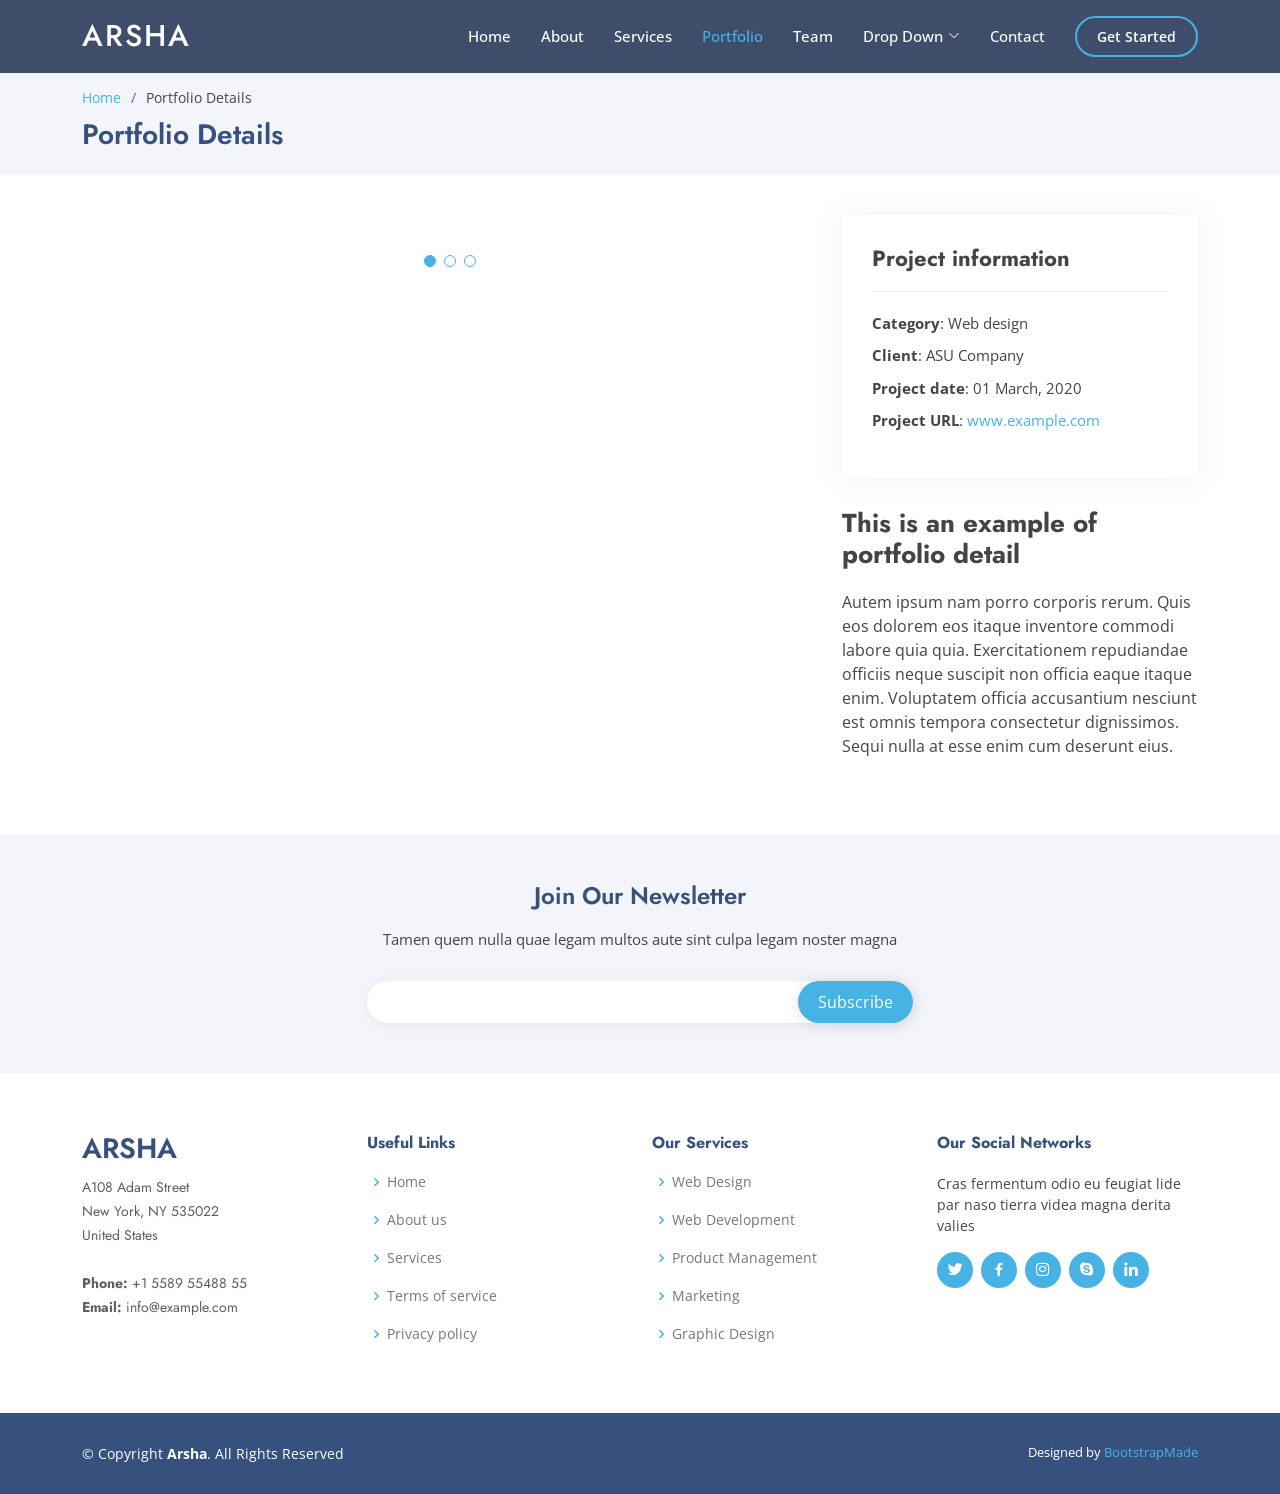
==== portfolio-details.html @ 711e82cc "primer" ====
<!DOCTYPE html>
<html lang="en">

<head>
  <meta charset="utf-8">
  <meta content="width=device-width, initial-scale=1.0" name="viewport">

  <title>Portfolio Details - Arsha Bootstrap Template</title>
  <meta content="" name="description">
  <meta content="" name="keywords">

  <!-- Favicons -->
  <link href="assets/img/favicon.png" rel="icon">
  <link href="assets/img/apple-touch-icon.png" rel="apple-touch-icon">

  <!-- Google Fonts -->
  <link href="https://fonts.googleapis.com/css?family=Open+Sans:300,300i,400,400i,600,600i,700,700i|Jost:300,300i,400,400i,500,500i,600,600i,700,700i|Poppins:300,300i,400,400i,500,500i,600,600i,700,700i" rel="stylesheet">

  <!-- Vendor CSS Files -->
  <link href="assets/vendor/aos/aos.css" rel="stylesheet">
  <link href="assets/vendor/bootstrap/css/bootstrap.min.css" rel="stylesheet">
  <link href="assets/vendor/bootstrap-icons/bootstrap-icons.css" rel="stylesheet">
  <link href="assets/vendor/boxicons/css/boxicons.min.css" rel="stylesheet">
  <link href="assets/vendor/glightbox/css/glightbox.min.css" rel="stylesheet">
  <link href="assets/vendor/remixicon/remixicon.css" rel="stylesheet">
  <link href="assets/vendor/swiper/swiper-bundle.min.css" rel="stylesheet">

  <!-- Template Main CSS File -->
  <link href="assets/css/style.css" rel="stylesheet">


</head>

<body>

  <!-- ======= Header ======= -->
  <header id="header" class="fixed-top header-inner-pages">
    <div class="container d-flex align-items-center">

      <h1 class="logo me-auto"><a href="index.html">Arsha</a></h1>
      <!-- Uncomment below if you prefer to use an image logo -->
      <!-- <a href="index.html" class="logo me-auto"><img src="assets/img/logo.png" alt="" class="img-fluid"></a>-->

      <nav id="navbar" class="navbar">
        <ul>
          <li><a class="nav-link scrollto " href="#hero">Home</a></li>
          <li><a class="nav-link scrollto" href="#about">About</a></li>
          <li><a class="nav-link scrollto" href="#services">Services</a></li>
          <li><a class="nav-link  active scrollto" href="#portfolio">Portfolio</a></li>
          <li><a class="nav-link scrollto" href="#team">Team</a></li>
          <li class="dropdown"><a href="#"><span>Drop Down</span> <i class="bi bi-chevron-down"></i></a>
            <ul>
              <li><a href="#">Drop Down 1</a></li>
              <li class="dropdown"><a href="#"><span>Deep Drop Down</span> <i class="bi bi-chevron-right"></i></a>
                <ul>
                  <li><a href="#">Deep Drop Down 1</a></li>
                  <li><a href="#">Deep Drop Down 2</a></li>
                  <li><a href="#">Deep Drop Down 3</a></li>
                  <li><a href="#">Deep Drop Down 4</a></li>
                  <li><a href="#">Deep Drop Down 5</a></li>
                </ul>
              </li>
              <li><a href="#">Drop Down 2</a></li>
              <li><a href="#">Drop Down 3</a></li>
              <li><a href="#">Drop Down 4</a></li>
            </ul>
          </li>
          <li><a class="nav-link scrollto" href="#contact">Contact</a></li>
          <li><a class="getstarted scrollto" href="#about">Get Started</a></li>
        </ul>
        <i class="bi bi-list mobile-nav-toggle"></i>
      </nav><!-- .navbar -->

    </div>
  </header><!-- End Header -->

  <main id="main">

    <!-- ======= Breadcrumbs ======= -->
    <section id="breadcrumbs" class="breadcrumbs">
      <div class="container">

        <ol>
          <li><a href="index.html">Home</a></li>
          <li>Portfolio Details</li>
        </ol>
        <h2>Portfolio Details</h2>

      </div>
    </section><!-- End Breadcrumbs -->

    <!-- ======= Portfolio Details Section ======= -->
    <section id="portfolio-details" class="portfolio-details">
      <div class="container">

        <div class="row gy-4">

          <div class="col-lg-8">
            <div class="portfolio-details-slider swiper-container">
              <div class="swiper-wrapper align-items-center">

                <div class="swiper-slide">
                  <img src="assets/img/portfolio/portfolio-1.jpg" alt="">
                </div>

                <div class="swiper-slide">
                  <img src="assets/img/portfolio/portfolio-2.jpg" alt="">
                </div>

                <div class="swiper-slide">
                  <img src="assets/img/portfolio/portfolio-3.jpg" alt="">
                </div>

              </div>
              <div class="swiper-pagination"></div>
            </div>
          </div>

          <div class="col-lg-4">
            <div class="portfolio-info">
              <h3>Project information</h3>
              <ul>
                <li><strong>Category</strong>: Web design</li>
                <li><strong>Client</strong>: ASU Company</li>
                <li><strong>Project date</strong>: 01 March, 2020</li>
                <li><strong>Project URL</strong>: <a href="#">www.example.com</a></li>
              </ul>
            </div>
            <div class="portfolio-description">
              <h2>This is an example of portfolio detail</h2>
              <p>
                Autem ipsum nam porro corporis rerum. Quis eos dolorem eos itaque inventore commodi labore quia quia. Exercitationem repudiandae officiis neque suscipit non officia eaque itaque enim. Voluptatem officia accusantium nesciunt est omnis tempora consectetur dignissimos. Sequi nulla at esse enim cum deserunt eius.
              </p>
            </div>
          </div>

        </div>

      </div>
    </section><!-- End Portfolio Details Section -->

  </main><!-- End #main -->

  <!-- ======= Footer ======= -->
  <footer id="footer">

    <div class="footer-newsletter">
      <div class="container">
        <div class="row justify-content-center">
          <div class="col-lg-6">
            <h4>Join Our Newsletter</h4>
            <p>Tamen quem nulla quae legam multos aute sint culpa legam noster magna</p>
            <form action="" method="post">
              <input type="email" name="email"><input type="submit" value="Subscribe">
            </form>
          </div>
        </div>
      </div>
    </div>

    <div class="footer-top">
      <div class="container">
        <div class="row">

          <div class="col-lg-3 col-md-6 footer-contact">
            <h3>Arsha</h3>
            <p>
              A108 Adam Street <br>
              New York, NY 535022<br>
              United States <br><br>
              <strong>Phone:</strong> +1 5589 55488 55<br>
              <strong>Email:</strong> info@example.com<br>
            </p>
          </div>

          <div class="col-lg-3 col-md-6 footer-links">
            <h4>Useful Links</h4>
            <ul>
              <li><i class="bx bx-chevron-right"></i> <a href="#">Home</a></li>
              <li><i class="bx bx-chevron-right"></i> <a href="#">About us</a></li>
              <li><i class="bx bx-chevron-right"></i> <a href="#">Services</a></li>
              <li><i class="bx bx-chevron-right"></i> <a href="#">Terms of service</a></li>
              <li><i class="bx bx-chevron-right"></i> <a href="#">Privacy policy</a></li>
            </ul>
          </div>

          <div class="col-lg-3 col-md-6 footer-links">
            <h4>Our Services</h4>
            <ul>
              <li><i class="bx bx-chevron-right"></i> <a href="#">Web Design</a></li>
              <li><i class="bx bx-chevron-right"></i> <a href="#">Web Development</a></li>
              <li><i class="bx bx-chevron-right"></i> <a href="#">Product Management</a></li>
              <li><i class="bx bx-chevron-right"></i> <a href="#">Marketing</a></li>
              <li><i class="bx bx-chevron-right"></i> <a href="#">Graphic Design</a></li>
            </ul>
          </div>

          <div class="col-lg-3 col-md-6 footer-links">
            <h4>Our Social Networks</h4>
            <p>Cras fermentum odio eu feugiat lide par naso tierra videa magna derita valies</p>
            <div class="social-links mt-3">
              <a href="#" class="twitter"><i class="bx bxl-twitter"></i></a>
              <a href="#" class="facebook"><i class="bx bxl-facebook"></i></a>
              <a href="#" class="instagram"><i class="bx bxl-instagram"></i></a>
              <a href="#" class="google-plus"><i class="bx bxl-skype"></i></a>
              <a href="#" class="linkedin"><i class="bx bxl-linkedin"></i></a>
            </div>
          </div>

        </div>
      </div>
    </div>

    <div class="container footer-bottom clearfix">
      <div class="copyright">
        &copy; Copyright <strong><span>Arsha</span></strong>. All Rights Reserved
      </div>
      <div class="credits">
        <!-- All the links in the footer should remain intact. -->
        <!-- You can delete the links only if you purchased the pro version. -->
        <!-- Licensing information: https://bootstrapmade.com/license/ -->
        <!-- Purchase the pro version with working PHP/AJAX contact form: https://bootstrapmade.com/arsha-free-bootstrap-html-template-corporate/ -->
        Designed by <a href="https://bootstrapmade.com/">BootstrapMade</a>
      </div>
    </div>
  </footer><!-- End Footer -->

  <div id="preloader"></div>
  <a href="#" class="back-to-top d-flex align-items-center justify-content-center"><i class="bi bi-arrow-up-short"></i></a>

  <!-- Vendor JS Files -->
  <script src="assets/vendor/aos/aos.js"></script>
  <script src="assets/vendor/bootstrap/js/bootstrap.bundle.min.js"></script>
  <script src="assets/vendor/glightbox/js/glightbox.min.js"></script>
  <script src="assets/vendor/isotope-layout/isotope.pkgd.min.js"></script>
  <script src="assets/vendor/php-email-form/validate.js"></script>
  <script src="assets/vendor/swiper/swiper-bundle.min.js"></script>
  <script src="assets/vendor/waypoints/noframework.waypoints.js"></script>

  <!-- Template Main JS File -->
  <script src="assets/js/main.js"></script>

</body>

</html>
---- assets/css/style.css ----
/**
* Template Name: Arsha - v4.3.0
* Template URL: https://bootstrapmade.com/arsha-free-bootstrap-html-template-corporate/
* Author: BootstrapMade.com
* License: https://bootstrapmade.com/license/
*/

/*--------------------------------------------------------------
# General
--------------------------------------------------------------*/
body {
  font-family: "Open Sans", sans-serif;
  color: #444444;
}

a {
  color: #47b2e4;
  text-decoration: none;
}

a:hover {
  color: #73c5eb;
  text-decoration: none;
}

h1, h2, h3, h4, h5, h6 {
  font-family: "Jost", sans-serif;
}

/*--------------------------------------------------------------
# Preloader
--------------------------------------------------------------*/
#preloader {
  position: fixed;
  top: 0;
  left: 0;
  right: 0;
  bottom: 0;
  z-index: 9999;
  overflow: hidden;
  background: #37517e;
}

#preloader:before {
  content: "";
  position: fixed;
  top: calc(50% - 30px);
  left: calc(50% - 30px);
  border: 6px solid #37517e;
  border-top-color: #fff;
  border-bottom-color: #fff;
  border-radius: 50%;
  width: 60px;
  height: 60px;
  -webkit-animation: animate-preloader 1s linear infinite;
  animation: animate-preloader 1s linear infinite;
}

@-webkit-keyframes animate-preloader {
  0% {
    transform: rotate(0deg);
  }
  100% {
    transform: rotate(360deg);
  }
}

@keyframes animate-preloader {
  0% {
    transform: rotate(0deg);
  }
  100% {
    transform: rotate(360deg);
  }
}

/*--------------------------------------------------------------
# Back to top button
--------------------------------------------------------------*/
.back-to-top {
  position: fixed;
  visibility: hidden;
  opacity: 0;
  right: 15px;
  bottom: 15px;
  z-index: 996;
  background: #47b2e4;
  width: 40px;
  height: 40px;
  border-radius: 50px;
  transition: all 0.4s;
}

.back-to-top i {
  font-size: 24px;
  color: #fff;
  line-height: 0;
}

.back-to-top:hover {
  background: #6bc1e9;
  color: #fff;
}

.back-to-top.active {
  visibility: visible;
  opacity: 1;
}

/*--------------------------------------------------------------
# Header
--------------------------------------------------------------*/
#header {
  transition: all 0.5s;
  z-index: 997;
  padding: 15px 0;
}

#header.header-scrolled, #header.header-inner-pages {
  background: rgba(40, 58, 90, 0.9);
}

#header .logo {
  font-size: 30px;
  margin: 0;
  padding: 0;
  line-height: 1;
  font-weight: 500;
  letter-spacing: 2px;
  text-transform: uppercase;
}

#header .logo a {
  color: #fff;
}

#header .logo img {
  max-height: 40px;
}

/*--------------------------------------------------------------
# Navigation Menu
--------------------------------------------------------------*/
/**
* Desktop Navigation 
*/
.navbar {
  padding: 0;
}

.navbar ul {
  margin: 0;
  padding: 0;
  display: flex;
  list-style: none;
  align-items: center;
}

.navbar li {
  position: relative;
}

.navbar a, .navbar a:focus {
  display: flex;
  align-items: center;
  justify-content: space-between;
  padding: 10px 0 10px 30px;
  font-size: 15px;
  font-weight: 500;
  color: #fff;
  white-space: nowrap;
  transition: 0.3s;
}

.navbar a i, .navbar a:focus i {
  font-size: 12px;
  line-height: 0;
  margin-left: 5px;
}

.navbar a:hover, .navbar .active, .navbar .active:focus, .navbar li:hover > a {
  color: #47b2e4;
}

.navbar .getstarted {
  padding: 8px 20px;
  margin-left: 30px;
  border-radius: 50px;
  color: #fff;
  font-size: 14px;
  border: 2px solid #47b2e4;
  font-weight: 600;
}

.navbar .getstarted:hover {
  color: #fff;
  background: #31a9e1;
}

.navbar .dropdown ul {
  display: block;
  position: absolute;
  left: 14px;
  top: calc(100% + 30px);
  margin: 0;
  padding: 10px 0;
  z-index: 99;
  opacity: 0;
  visibility: hidden;
  background: #fff;
  box-shadow: 0px 0px 30px rgba(127, 137, 161, 0.25);
  transition: 0.3s;
  border-radius: 4px;
}

.navbar .dropdown ul li {
  min-width: 200px;
}

.navbar .dropdown ul a {
  padding: 10px 20px;
  font-size: 14px;
  text-transform: none;
  font-weight: 500;
  color: #0c3c53;
}

.navbar .dropdown ul a i {
  font-size: 12px;
}

.navbar .dropdown ul a:hover, .navbar .dropdown ul .active:hover, .navbar .dropdown ul li:hover > a {
  color: #47b2e4;
}

.navbar .dropdown:hover > ul {
  opacity: 1;
  top: 100%;
  visibility: visible;
}

.navbar .dropdown .dropdown ul {
  top: 0;
  left: calc(100% - 30px);
  visibility: hidden;
}

.navbar .dropdown .dropdown:hover > ul {
  opacity: 1;
  top: 0;
  left: 100%;
  visibility: visible;
}

@media (max-width: 1366px) {
  .navbar .dropdown .dropdown ul {
    left: -90%;
  }
  .navbar .dropdown .dropdown:hover > ul {
    left: -100%;
  }
}

/**
* Mobile Navigation 
*/
.mobile-nav-toggle {
  color: #fff;
  font-size: 28px;
  cursor: pointer;
  display: none;
  line-height: 0;
  transition: 0.5s;
}

.mobile-nav-toggle.bi-x {
  color: #fff;
}

@media (max-width: 991px) {
  .mobile-nav-toggle {
    display: block;
  }
  .navbar ul {
    display: none;
  }
}

.navbar-mobile {
  position: fixed;
  overflow: hidden;
  top: 0;
  right: 0;
  left: 0;
  bottom: 0;
  background: rgba(40, 58, 90, 0.9);
  transition: 0.3s;
  z-index: 999;
}

.navbar-mobile .mobile-nav-toggle {
  position: absolute;
  top: 15px;
  right: 15px;
}

.navbar-mobile ul {
  display: block;
  position: absolute;
  top: 55px;
  right: 15px;
  bottom: 15px;
  left: 15px;
  padding: 10px 0;
  border-radius: 10px;
  background-color: #fff;
  overflow-y: auto;
  transition: 0.3s;
}

.navbar-mobile a {
  padding: 10px 20px;
  font-size: 15px;
  color: #37517e;
}

.navbar-mobile a:hover, .navbar-mobile .active, .navbar-mobile li:hover > a {
  color: #47b2e4;
}

.navbar-mobile .getstarted {
  margin: 15px;
  color: #37517e;
}

.navbar-mobile .dropdown ul {
  position: static;
  display: none;
  margin: 10px 20px;
  padding: 10px 0;
  z-index: 99;
  opacity: 1;
  visibility: visible;
  background: #fff;
  box-shadow: 0px 0px 30px rgba(127, 137, 161, 0.25);
}

.navbar-mobile .dropdown ul li {
  min-width: 200px;
}

.navbar-mobile .dropdown ul a {
  padding: 10px 20px;
}

.navbar-mobile .dropdown ul a i {
  font-size: 12px;
}

.navbar-mobile .dropdown ul a:hover, .navbar-mobile .dropdown ul .active:hover, .navbar-mobile .dropdown ul li:hover > a {
  color: #47b2e4;
}

.navbar-mobile .dropdown > .dropdown-active {
  display: block;
}

/*--------------------------------------------------------------
# Hero Section
--------------------------------------------------------------*/
#hero {
  width: 100%;
  height: 80vh;
  background: #37517e;
}

#hero .container {
  padding-top: 72px;
}

#hero h1 {
  margin: 0 0 10px 0;
  font-size: 48px;
  font-weight: 700;
  line-height: 56px;
  color: #fff;
}

#hero h2 {
  color: rgba(255, 255, 255, 0.6);
  margin-bottom: 50px;
  font-size: 24px;
}

#hero .btn-get-started {
  font-family: "Jost", sans-serif;
  font-weight: 500;
  font-size: 16px;
  letter-spacing: 1px;
  display: inline-block;
  padding: 10px 28px 11px 28px;
  border-radius: 50px;
  transition: 0.5s;
  margin: 10px 0 0 0;
  color: #fff;
  background: #47b2e4;
}

#hero .btn-get-started:hover {
  background: #209dd8;
}

#hero .btn-watch-video {
  font-size: 16px;
  display: flex;
  align-items: center;
  transition: 0.5s;
  margin: 10px 0 0 25px;
  color: #fff;
  line-height: 1;
}

#hero .btn-watch-video i {
  line-height: 0;
  color: #fff;
  font-size: 32px;
  transition: 0.3s;
  margin-right: 8px;
}

#hero .btn-watch-video:hover i {
  color: #47b2e4;
}

#hero .animated {
  animation: up-down 2s ease-in-out infinite alternate-reverse both;
}

@media (max-width: 991px) {
  #hero {
    height: 100vh;
    text-align: center;
  }
  #hero .animated {
    -webkit-animation: none;
    animation: none;
  }
  #hero .hero-img {
    text-align: center;
  }
  #hero .hero-img img {
    width: 50%;
  }
}

@media (max-width: 768px) {
  #hero h1 {
    font-size: 28px;
    line-height: 36px;
  }
  #hero h2 {
    font-size: 18px;
    line-height: 24px;
    margin-bottom: 30px;
  }
  #hero .hero-img img {
    width: 70%;
  }
}

@media (max-width: 575px) {
  #hero .hero-img img {
    width: 80%;
  }
  #hero .btn-get-started {
    font-size: 16px;
    padding: 10px 24px 11px 24px;
  }
}

@-webkit-keyframes up-down {
  0% {
    transform: translateY(10px);
  }
  100% {
    transform: translateY(-10px);
  }
}

@keyframes up-down {
  0% {
    transform: translateY(10px);
  }
  100% {
    transform: translateY(-10px);
  }
}

/*--------------------------------------------------------------
# Sections General
--------------------------------------------------------------*/
section {
  padding: 60px 0;
  overflow: hidden;
}

.section-bg {
  background-color: #f3f5fa;
}

.section-title {
  text-align: center;
  padding-bottom: 30px;
}

.section-title h2 {
  font-size: 32px;
  font-weight: bold;
  text-transform: uppercase;
  margin-bottom: 20px;
  padding-bottom: 20px;
  position: relative;
  color: #37517e;
}

.section-title h2::before {
  content: '';
  position: absolute;
  display: block;
  width: 120px;
  height: 1px;
  background: #ddd;
  bottom: 1px;
  left: calc(50% - 60px);
}

.section-title h2::after {
  content: '';
  position: absolute;
  display: block;
  width: 40px;
  height: 3px;
  background: #47b2e4;
  bottom: 0;
  left: calc(50% - 20px);
}

.section-title p {
  margin-bottom: 0;
}

/*--------------------------------------------------------------
# Cliens
--------------------------------------------------------------*/
.cliens {
  padding: 12px 0;
  text-align: center;
}

.cliens img {
  max-width: 45%;
  transition: all 0.4s ease-in-out;
  display: inline-block;
  padding: 15px 0;
  filter: grayscale(100);
}

.cliens img:hover {
  filter: none;
  transform: scale(1.1);
}

@media (max-width: 768px) {
  .cliens img {
    max-width: 40%;
  }
}

/*--------------------------------------------------------------
# About Us
--------------------------------------------------------------*/
.about .content h3 {
  font-weight: 600;
  font-size: 26px;
}

.about .content ul {
  list-style: none;
  padding: 0;
}

.about .content ul li {
  padding-left: 28px;
  position: relative;
}

.about .content ul li + li {
  margin-top: 10px;
}

.about .content ul i {
  position: absolute;
  left: 0;
  top: 2px;
  font-size: 20px;
  color: #47b2e4;
  line-height: 1;
}

.about .content p:last-child {
  margin-bottom: 0;
}

.about .content .btn-learn-more {
  font-family: "Poppins", sans-serif;
  font-weight: 500;
  font-size: 14px;
  letter-spacing: 1px;
  display: inline-block;
  padding: 12px 32px;
  border-radius: 4px;
  transition: 0.3s;
  line-height: 1;
  color: #47b2e4;
  -webkit-animation-delay: 0.8s;
  animation-delay: 0.8s;
  margin-top: 6px;
  border: 2px solid #47b2e4;
}

.about .content .btn-learn-more:hover {
  background: #47b2e4;
  color: #fff;
  text-decoration: none;
}

/*--------------------------------------------------------------
# Why Us
--------------------------------------------------------------*/
.why-us .content {
  padding: 60px 100px 0 100px;
}

.why-us .content h3 {
  font-weight: 400;
  font-size: 34px;
  color: #37517e;
}

.why-us .content h4 {
  font-size: 20px;
  font-weight: 700;
  margin-top: 5px;
}

.why-us .content p {
  font-size: 15px;
  color: #848484;
}

.why-us .img {
  background-size: contain;
  background-repeat: no-repeat;
  background-position: center center;
}

.why-us .accordion-list {
  padding: 0 100px 60px 100px;
}

.why-us .accordion-list ul {
  padding: 0;
  list-style: none;
}

.why-us .accordion-list li + li {
  margin-top: 15px;
}

.why-us .accordion-list li {
  padding: 20px;
  background: #fff;
  border-radius: 4px;
}

.why-us .accordion-list a {
  display: block;
  position: relative;
  font-family: "Poppins", sans-serif;
  font-size: 16px;
  line-height: 24px;
  font-weight: 500;
  padding-right: 30px;
  outline: none;
  cursor: pointer;
}

.why-us .accordion-list span {
  color: #47b2e4;
  font-weight: 600;
  font-size: 18px;
  padding-right: 10px;
}

.why-us .accordion-list i {
  font-size: 24px;
  position: absolute;
  right: 0;
  top: 0;
}

.why-us .accordion-list p {
  margin-bottom: 0;
  padding: 10px 0 0 0;
}

.why-us .accordion-list .icon-show {
  display: none;
}

.why-us .accordion-list a.collapsed {
  color: #343a40;
}

.why-us .accordion-list a.collapsed:hover {
  color: #47b2e4;
}

.why-us .accordion-list a.collapsed .icon-show {
  display: inline-block;
}

.why-us .accordion-list a.collapsed .icon-close {
  display: none;
}

@media (max-width: 1024px) {
  .why-us .content, .why-us .accordion-list {
    padding-left: 0;
    padding-right: 0;
  }
}

@media (max-width: 992px) {
  .why-us .img {
    min-height: 400px;
  }
  .why-us .content {
    padding-top: 30px;
  }
  .why-us .accordion-list {
    padding-bottom: 30px;
  }
}

@media (max-width: 575px) {
  .why-us .img {
    min-height: 200px;
  }
}

/*--------------------------------------------------------------
# Skills
--------------------------------------------------------------*/
.skills .content h3 {
  font-weight: 700;
  font-size: 32px;
  color: #37517e;
  font-family: "Poppins", sans-serif;
}

.skills .content ul {
  list-style: none;
  padding: 0;
}

.skills .content ul li {
  padding-bottom: 10px;
}

.skills .content ul i {
  font-size: 20px;
  padding-right: 4px;
  color: #47b2e4;
}

.skills .content p:last-child {
  margin-bottom: 0;
}

.skills .progress {
  height: 60px;
  display: block;
  background: none;
  border-radius: 0;
}

.skills .progress .skill {
  padding: 0;
  margin: 0 0 6px 0;
  text-transform: uppercase;
  display: block;
  font-weight: 600;
  font-family: "Poppins", sans-serif;
  color: #37517e;
}

.skills .progress .skill .val {
  float: right;
  font-style: normal;
}

.skills .progress-bar-wrap {
  background: #e8edf5;
  height: 10px;
}

.skills .progress-bar {
  width: 1px;
  height: 10px;
  transition: .9s;
  background-color: #4668a2;
}

/*--------------------------------------------------------------
# Services
--------------------------------------------------------------*/
.services .icon-box {
  box-shadow: 0px 0 25px 0 rgba(0, 0, 0, 0.1);
  padding: 50px 30px;
  transition: all ease-in-out 0.4s;
  background: #fff;
}

.services .icon-box .icon {
  margin-bottom: 10px;
}

.services .icon-box .icon i {
  color: #47b2e4;
  font-size: 36px;
  transition: 0.3s;
}

.services .icon-box h4 {
  font-weight: 500;
  margin-bottom: 15px;
  font-size: 24px;
}

.services .icon-box h4 a {
  color: #37517e;
  transition: ease-in-out 0.3s;
}

.services .icon-box p {
  line-height: 24px;
  font-size: 14px;
  margin-bottom: 0;
}

.services .icon-box:hover {
  transform: translateY(-10px);
}

.services .icon-box:hover h4 a {
  color: #47b2e4;
}

/*--------------------------------------------------------------
# Cta
--------------------------------------------------------------*/
.cta {
  background: linear-gradient(rgba(40, 58, 90, 0.9), rgba(40, 58, 90, 0.9)), url("../img/cta-bg.jpg") fixed center center;
  background-size: cover;
  padding: 120px 0;
}

.cta h3 {
  color: #fff;
  font-size: 28px;
  font-weight: 700;
}

.cta p {
  color: #fff;
}

.cta .cta-btn {
  font-family: "Jost", sans-serif;
  font-weight: 500;
  font-size: 16px;
  letter-spacing: 1px;
  display: inline-block;
  padding: 12px 40px;
  border-radius: 50px;
  transition: 0.5s;
  margin: 10px;
  border: 2px solid #fff;
  color: #fff;
}

.cta .cta-btn:hover {
  background: #47b2e4;
  border: 2px solid #47b2e4;
}

@media (max-width: 1024px) {
  .cta {
    background-attachment: scroll;
  }
}

@media (min-width: 769px) {
  .cta .cta-btn-container {
    display: flex;
    align-items: center;
    justify-content: flex-end;
  }
}

/*--------------------------------------------------------------
# Portfolio
--------------------------------------------------------------*/
.portfolio #portfolio-flters {
  list-style: none;
  margin-bottom: 20px;
}

.portfolio #portfolio-flters li {
  cursor: pointer;
  display: inline-block;
  margin: 10px 5px;
  font-size: 15px;
  font-weight: 500;
  line-height: 1;
  color: #444444;
  transition: all 0.3s;
  padding: 8px 20px;
  border-radius: 50px;
  font-family: "Poppins", sans-serif;
}

.portfolio #portfolio-flters li:hover, .portfolio #portfolio-flters li.filter-active {
  background: #47b2e4;
  color: #fff;
}

.portfolio .portfolio-item {
  margin-bottom: 30px;
}

.portfolio .portfolio-item .portfolio-img {
  overflow: hidden;
}

.portfolio .portfolio-item .portfolio-img img {
  transition: all 0.6s;
}

.portfolio .portfolio-item .portfolio-info {
  opacity: 0;
  position: absolute;
  left: 15px;
  bottom: 0;
  z-index: 3;
  right: 15px;
  transition: all 0.3s;
  background: rgba(55, 81, 126, 0.8);
  padding: 10px 15px;
}

.portfolio .portfolio-item .portfolio-info h4 {
  font-size: 18px;
  color: #fff;
  font-weight: 600;
  color: #fff;
  margin-bottom: 0px;
}

.portfolio .portfolio-item .portfolio-info p {
  color: #f9fcfe;
  font-size: 14px;
  margin-bottom: 0;
}

.portfolio .portfolio-item .portfolio-info .preview-link, .portfolio .portfolio-item .portfolio-info .details-link {
  position: absolute;
  right: 40px;
  font-size: 24px;
  top: calc(50% - 18px);
  color: #fff;
  transition: 0.3s;
}

.portfolio .portfolio-item .portfolio-info .preview-link:hover, .portfolio .portfolio-item .portfolio-info .details-link:hover {
  color: #47b2e4;
}

.portfolio .portfolio-item .portfolio-info .details-link {
  right: 10px;
}

.portfolio .portfolio-item:hover .portfolio-img img {
  transform: scale(1.15);
}

.portfolio .portfolio-item:hover .portfolio-info {
  opacity: 1;
}

/*--------------------------------------------------------------
# Portfolio Details
--------------------------------------------------------------*/
.portfolio-details {
  padding-top: 40px;
}

.portfolio-details .portfolio-details-slider img {
  width: 100%;
}

.portfolio-details .portfolio-details-slider .swiper-pagination {
  margin-top: 20px;
  position: relative;
}

.portfolio-details .portfolio-details-slider .swiper-pagination .swiper-pagination-bullet {
  width: 12px;
  height: 12px;
  background-color: #fff;
  opacity: 1;
  border: 1px solid #47b2e4;
}

.portfolio-details .portfolio-details-slider .swiper-pagination .swiper-pagination-bullet-active {
  background-color: #47b2e4;
}

.portfolio-details .portfolio-info {
  padding: 30px;
  box-shadow: 0px 0 30px rgba(55, 81, 126, 0.08);
}

.portfolio-details .portfolio-info h3 {
  font-size: 22px;
  font-weight: 700;
  margin-bottom: 20px;
  padding-bottom: 20px;
  border-bottom: 1px solid #eee;
}

.portfolio-details .portfolio-info ul {
  list-style: none;
  padding: 0;
  font-size: 15px;
}

.portfolio-details .portfolio-info ul li + li {
  margin-top: 10px;
}

.portfolio-details .portfolio-description {
  padding-top: 30px;
}

.portfolio-details .portfolio-description h2 {
  font-size: 26px;
  font-weight: 700;
  margin-bottom: 20px;
}

.portfolio-details .portfolio-description p {
  padding: 0;
}

/*--------------------------------------------------------------
# Team
--------------------------------------------------------------*/
.team .member {
  position: relative;
  box-shadow: 0px 2px 15px rgba(0, 0, 0, 0.1);
  padding: 30px;
  border-radius: 5px;
  background: #fff;
  transition: 0.5s;
}

.team .member .pic {
  overflow: hidden;
  width: 180px;
  border-radius: 50%;
}

.team .member .pic img {
  transition: ease-in-out 0.3s;
}

.team .member:hover {
  transform: translateY(-10px);
}

.team .member .member-info {
  padding-left: 30px;
}

.team .member h4 {
  font-weight: 700;
  margin-bottom: 5px;
  font-size: 20px;
  color: #37517e;
}

.team .member span {
  display: block;
  font-size: 15px;
  padding-bottom: 10px;
  position: relative;
  font-weight: 500;
}

.team .member span::after {
  content: '';
  position: absolute;
  display: block;
  width: 50px;
  height: 1px;
  background: #cbd6e9;
  bottom: 0;
  left: 0;
}

.team .member p {
  margin: 10px 0 0 0;
  font-size: 14px;
}

.team .member .social {
  margin-top: 12px;
  display: flex;
  align-items: center;
  justify-content: flex-start;
}

.team .member .social a {
  transition: ease-in-out 0.3s;
  display: flex;
  align-items: center;
  justify-content: center;
  border-radius: 50px;
  width: 32px;
  height: 32px;
  background: #eff2f8;
}

.team .member .social a i {
  color: #37517e;
  font-size: 16px;
  margin: 0 2px;
}

.team .member .social a:hover {
  background: #47b2e4;
}

.team .member .social a:hover i {
  color: #fff;
}

.team .member .social a + a {
  margin-left: 8px;
}

/*--------------------------------------------------------------
# Pricing
--------------------------------------------------------------*/
.pricing .row {
  padding-top: 40px;
}

.pricing .box {
  padding: 60px 40px;
  box-shadow: 0 3px 20px -2px rgba(20, 45, 100, 0.1);
  background: #fff;
  height: 100%;
  border-top: 4px solid #fff;
  border-radius: 5px;
}

.pricing h3 {
  font-weight: 500;
  margin-bottom: 15px;
  font-size: 20px;
  color: #37517e;
}

.pricing h4 {
  font-size: 48px;
  color: #37517e;
  font-weight: 400;
  font-family: "Jost", sans-serif;
  margin-bottom: 25px;
}

.pricing h4 sup {
  font-size: 28px;
}

.pricing h4 span {
  color: #47b2e4;
  font-size: 18px;
  display: block;
}

.pricing ul {
  padding: 20px 0;
  list-style: none;
  color: #999;
  text-align: left;
  line-height: 20px;
}

.pricing ul li {
  padding: 10px 0 10px 30px;
  position: relative;
}

.pricing ul i {
  color: #28a745;
  font-size: 24px;
  position: absolute;
  left: 0;
  top: 6px;
}

.pricing ul .na {
  color: #ccc;
}

.pricing ul .na i {
  color: #ccc;
}

.pricing ul .na span {
  text-decoration: line-through;
}

.pricing .buy-btn {
  display: inline-block;
  padding: 12px 35px;
  border-radius: 50px;
  color: #47b2e4;
  transition: none;
  font-size: 16px;
  font-weight: 500;
  font-family: "Jost", sans-serif;
  transition: 0.3s;
  border: 1px solid #47b2e4;
}

.pricing .buy-btn:hover {
  background: #47b2e4;
  color: #fff;
}

.pricing .featured {
  border-top-color: #47b2e4;
}

.pricing .featured .buy-btn {
  background: #47b2e4;
  color: #fff;
}

.pricing .featured .buy-btn:hover {
  background: #23a3df;
}

@media (max-width: 992px) {
  .pricing .box {
    max-width: 60%;
    margin: 0 auto 30px auto;
  }
}

@media (max-width: 767px) {
  .pricing .box {
    max-width: 80%;
    margin: 0 auto 30px auto;
  }
}

@media (max-width: 420px) {
  .pricing .box {
    max-width: 100%;
    margin: 0 auto 30px auto;
  }
}

/*--------------------------------------------------------------
# Frequently Asked Questions
--------------------------------------------------------------*/
.faq .faq-list {
  padding: 0 100px;
}

.faq .faq-list ul {
  padding: 0;
  list-style: none;
}

.faq .faq-list li + li {
  margin-top: 15px;
}

.faq .faq-list li {
  padding: 20px;
  background: #fff;
  border-radius: 4px;
  position: relative;
}

.faq .faq-list a {
  display: block;
  position: relative;
  font-family: "Poppins", sans-serif;
  font-size: 16px;
  line-height: 24px;
  font-weight: 500;
  padding: 0 30px;
  outline: none;
  cursor: pointer;
}

.faq .faq-list .icon-help {
  font-size: 24px;
  position: absolute;
  right: 0;
  left: 20px;
  color: #47b2e4;
}

.faq .faq-list .icon-show, .faq .faq-list .icon-close {
  font-size: 24px;
  position: absolute;
  right: 0;
  top: 0;
}

.faq .faq-list p {
  margin-bottom: 0;
  padding: 10px 0 0 0;
}

.faq .faq-list .icon-show {
  display: none;
}

.faq .faq-list a.collapsed {
  color: #37517e;
  transition: 0.3s;
}

.faq .faq-list a.collapsed:hover {
  color: #47b2e4;
}

.faq .faq-list a.collapsed .icon-show {
  display: inline-block;
}

.faq .faq-list a.collapsed .icon-close {
  display: none;
}

@media (max-width: 1200px) {
  .faq .faq-list {
    padding: 0;
  }
}

/*--------------------------------------------------------------
# Contact
--------------------------------------------------------------*/
.contact .info {
  border-top: 3px solid #47b2e4;
  border-bottom: 3px solid #47b2e4;
  padding: 30px;
  background: #fff;
  width: 100%;
  box-shadow: 0 0 24px 0 rgba(0, 0, 0, 0.1);
}

.contact .info i {
  font-size: 20px;
  color: #47b2e4;
  float: left;
  width: 44px;
  height: 44px;
  background: #e7f5fb;
  display: flex;
  justify-content: center;
  align-items: center;
  border-radius: 50px;
  transition: all 0.3s ease-in-out;
}

.contact .info h4 {
  padding: 0 0 0 60px;
  font-size: 22px;
  font-weight: 600;
  margin-bottom: 5px;
  color: #37517e;
}

.contact .info p {
  padding: 0 0 10px 60px;
  margin-bottom: 20px;
  font-size: 14px;
  color: #6182ba;
}

.contact .info .email p {
  padding-top: 5px;
}

.contact .info .social-links {
  padding-left: 60px;
}

.contact .info .social-links a {
  font-size: 18px;
  display: inline-block;
  background: #333;
  color: #fff;
  line-height: 1;
  padding: 8px 0;
  border-radius: 50%;
  text-align: center;
  width: 36px;
  height: 36px;
  transition: 0.3s;
  margin-right: 10px;
}

.contact .info .social-links a:hover {
  background: #47b2e4;
  color: #fff;
}

.contact .info .email:hover i, .contact .info .address:hover i, .contact .info .phone:hover i {
  background: #47b2e4;
  color: #fff;
}

.contact .php-email-form {
  width: 100%;
  border-top: 3px solid #47b2e4;
  border-bottom: 3px solid #47b2e4;
  padding: 30px;
  background: #fff;
  box-shadow: 0 0 24px 0 rgba(0, 0, 0, 0.12);
}

.contact .php-email-form .form-group {
  padding-bottom: 8px;
}

.contact .php-email-form .validate {
  display: none;
  color: red;
  margin: 0 0 15px 0;
  font-weight: 400;
  font-size: 13px;
}

.contact .php-email-form .error-message {
  display: none;
  color: #fff;
  background: #ed3c0d;
  text-align: left;
  padding: 15px;
  font-weight: 600;
}

.contact .php-email-form .error-message br + br {
  margin-top: 25px;
}

.contact .php-email-form .sent-message {
  display: none;
  color: #fff;
  background: #18d26e;
  text-align: center;
  padding: 15px;
  font-weight: 600;
}

.contact .php-email-form .loading {
  display: none;
  background: #fff;
  text-align: center;
  padding: 15px;
}

.contact .php-email-form .loading:before {
  content: "";
  display: inline-block;
  border-radius: 50%;
  width: 24px;
  height: 24px;
  margin: 0 10px -6px 0;
  border: 3px solid #18d26e;
  border-top-color: #eee;
  -webkit-animation: animate-loading 1s linear infinite;
  animation: animate-loading 1s linear infinite;
}

.contact .php-email-form .form-group {
  margin-bottom: 20px;
}

.contact .php-email-form label {
  padding-bottom: 8px;
}

.contact .php-email-form input, .contact .php-email-form textarea {
  border-radius: 0;
  box-shadow: none;
  font-size: 14px;
  border-radius: 4px;
}

.contact .php-email-form input:focus, .contact .php-email-form textarea:focus {
  border-color: #47b2e4;
}

.contact .php-email-form input {
  height: 44px;
}

.contact .php-email-form textarea {
  padding: 10px 12px;
}

.contact .php-email-form button[type="submit"] {
  background: #47b2e4;
  border: 0;
  padding: 12px 34px;
  color: #fff;
  transition: 0.4s;
  border-radius: 50px;
}

.contact .php-email-form button[type="submit"]:hover {
  background: #209dd8;
}

@-webkit-keyframes animate-loading {
  0% {
    transform: rotate(0deg);
  }
  100% {
    transform: rotate(360deg);
  }
}

@keyframes animate-loading {
  0% {
    transform: rotate(0deg);
  }
  100% {
    transform: rotate(360deg);
  }
}

/*--------------------------------------------------------------
# Breadcrumbs
--------------------------------------------------------------*/
.breadcrumbs {
  padding: 15px 0;
  background: #f3f5fa;
  min-height: 40px;
  margin-top: 72px;
}

@media (max-width: 992px) {
  .breadcrumbs {
    margin-top: 68px;
  }
}

.breadcrumbs h2 {
  font-size: 28px;
  font-weight: 600;
  color: #37517e;
}

.breadcrumbs ol {
  display: flex;
  flex-wrap: wrap;
  list-style: none;
  padding: 0 0 10px 0;
  margin: 0;
  font-size: 14px;
}

.breadcrumbs ol li + li {
  padding-left: 10px;
}

.breadcrumbs ol li + li::before {
  display: inline-block;
  padding-right: 10px;
  color: #4668a2;
  content: "/";
}

/*--------------------------------------------------------------
# Footer
--------------------------------------------------------------*/
#footer {
  font-size: 14px;
  background: #37517e;
}

#footer .footer-newsletter {
  padding: 50px 0;
  background: #f3f5fa;
  text-align: center;
  font-size: 15px;
  color: #444444;
}

#footer .footer-newsletter h4 {
  font-size: 24px;
  margin: 0 0 20px 0;
  padding: 0;
  line-height: 1;
  font-weight: 600;
  color: #37517e;
}

#footer .footer-newsletter form {
  margin-top: 30px;
  background: #fff;
  padding: 6px 10px;
  position: relative;
  border-radius: 50px;
  box-shadow: 0px 2px 15px rgba(0, 0, 0, 0.06);
  text-align: left;
}

#footer .footer-newsletter form input[type="email"] {
  border: 0;
  padding: 4px 8px;
  width: calc(100% - 100px);
}

#footer .footer-newsletter form input[type="submit"] {
  position: absolute;
  top: 0;
  right: 0;
  bottom: 0;
  border: 0;
  background: none;
  font-size: 16px;
  padding: 0 20px;
  background: #47b2e4;
  color: #fff;
  transition: 0.3s;
  border-radius: 50px;
  box-shadow: 0px 2px 15px rgba(0, 0, 0, 0.1);
}

#footer .footer-newsletter form input[type="submit"]:hover {
  background: #209dd8;
}

#footer .footer-top {
  padding: 60px 0 30px 0;
  background: #fff;
}

#footer .footer-top .footer-contact {
  margin-bottom: 30px;
}

#footer .footer-top .footer-contact h3 {
  font-size: 28px;
  margin: 0 0 10px 0;
  padding: 2px 0 2px 0;
  line-height: 1;
  text-transform: uppercase;
  font-weight: 600;
  color: #37517e;
}

#footer .footer-top .footer-contact p {
  font-size: 14px;
  line-height: 24px;
  margin-bottom: 0;
  font-family: "Jost", sans-serif;
  color: #5e5e5e;
}

#footer .footer-top h4 {
  font-size: 16px;
  font-weight: bold;
  color: #37517e;
  position: relative;
  padding-bottom: 12px;
}

#footer .footer-top .footer-links {
  margin-bottom: 30px;
}

#footer .footer-top .footer-links ul {
  list-style: none;
  padding: 0;
  margin: 0;
}

#footer .footer-top .footer-links ul i {
  padding-right: 2px;
  color: #47b2e4;
  font-size: 18px;
  line-height: 1;
}

#footer .footer-top .footer-links ul li {
  padding: 10px 0;
  display: flex;
  align-items: center;
}

#footer .footer-top .footer-links ul li:first-child {
  padding-top: 0;
}

#footer .footer-top .footer-links ul a {
  color: #777777;
  transition: 0.3s;
  display: inline-block;
  line-height: 1;
}

#footer .footer-top .footer-links ul a:hover {
  text-decoration: none;
  color: #47b2e4;
}

#footer .footer-top .social-links a {
  font-size: 18px;
  display: inline-block;
  background: #47b2e4;
  color: #fff;
  line-height: 1;
  padding: 8px 0;
  margin-right: 4px;
  border-radius: 50%;
  text-align: center;
  width: 36px;
  height: 36px;
  transition: 0.3s;
}

#footer .footer-top .social-links a:hover {
  background: #209dd8;
  color: #fff;
  text-decoration: none;
}

#footer .footer-bottom {
  padding-top: 30px;
  padding-bottom: 30px;
  color: #fff;
}

#footer .copyright {
  float: left;
}

#footer .credits {
  float: right;
  padding-left: .5rem;
  font-size: 13px;
}

#footer .credits a {
  transition: 0.3s;
}

@media (max-width: 768px) {
  #footer .footer-bottom {
    padding-top: 20px;
    padding-bottom: 20px;
  }
  #footer .copyright, #footer .credits {
    text-align: center;
    float: none;
  }
  #footer .credits {
    padding-top: 4px;
  }
}
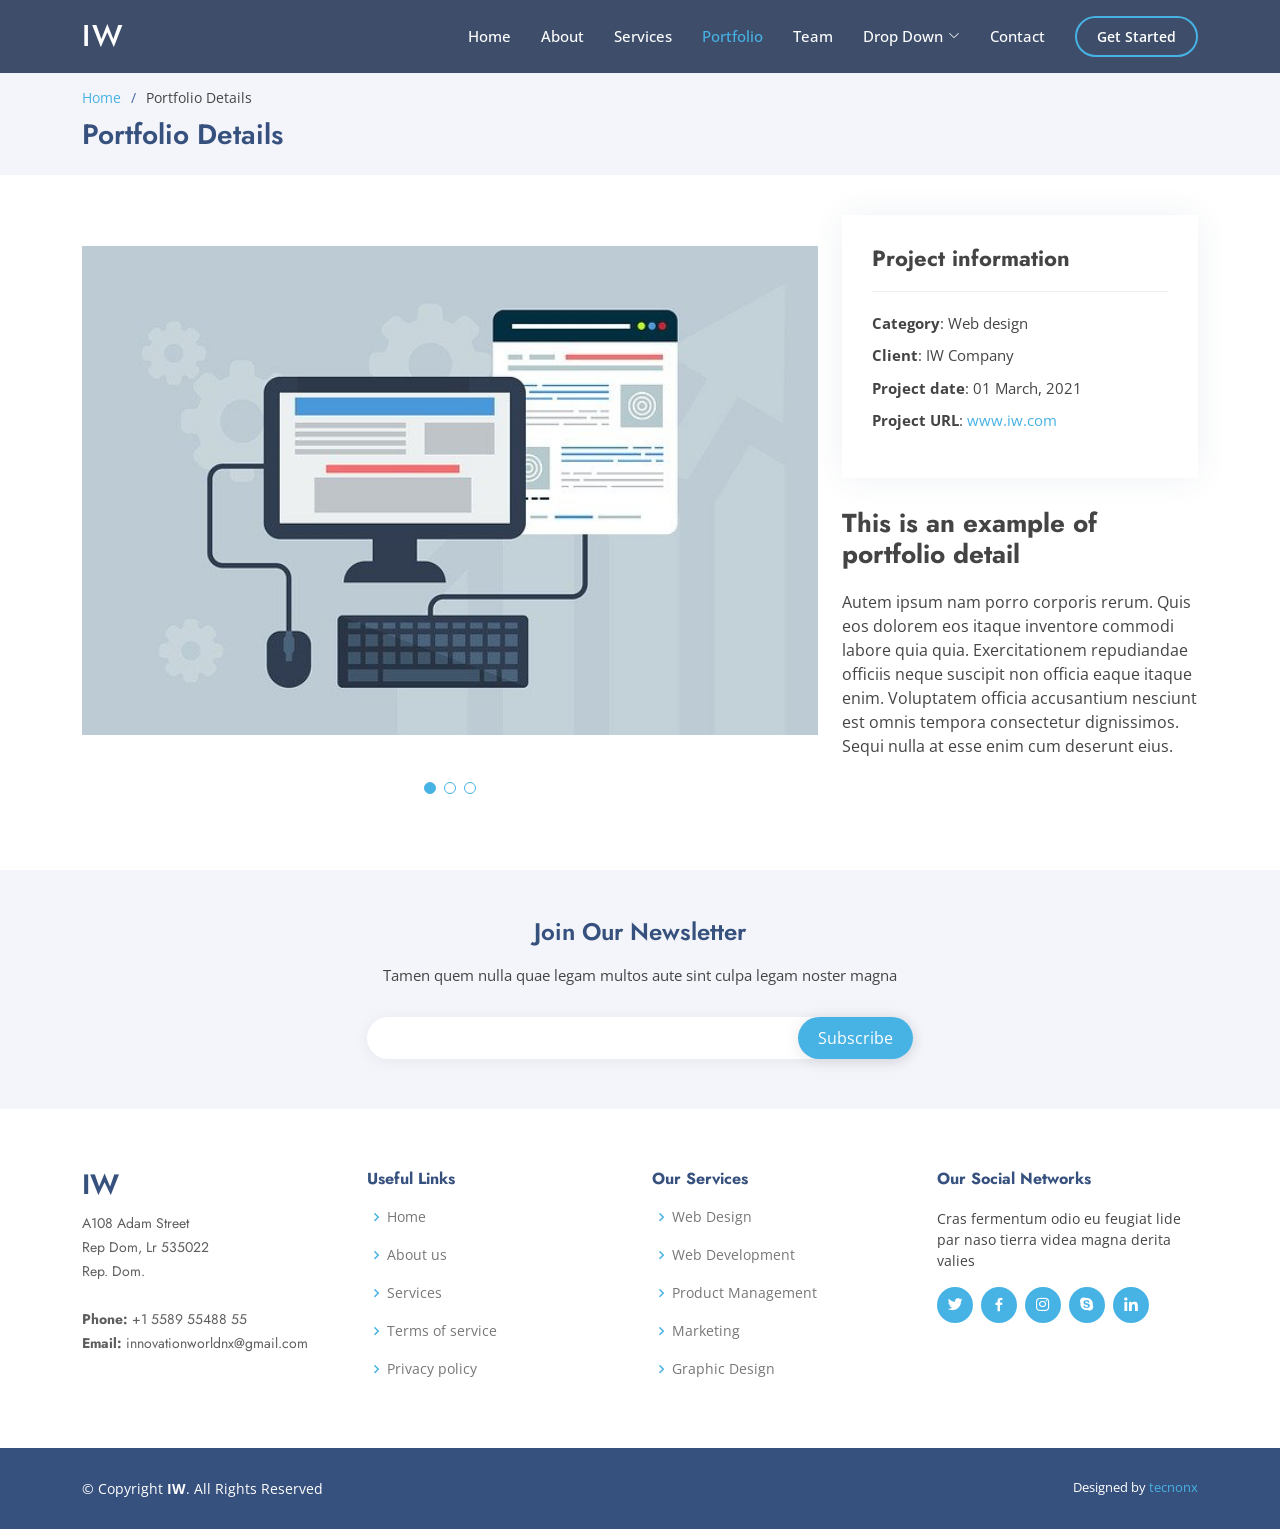
==== commit 765cad33: "1.2" ====
--- a/portfolio-details.html
+++ b/portfolio-details.html
@@ -5,7 +5,7 @@
   <meta charset="utf-8">
   <meta content="width=device-width, initial-scale=1.0" name="viewport">
 
-  <title>Portfolio Details - Arsha Bootstrap Template</title>
+  <title>Portfolio Details - IW</title>
   <meta content="" name="description">
   <meta content="" name="keywords">
 
@@ -37,7 +37,7 @@
   <header id="header" class="fixed-top header-inner-pages">
     <div class="container d-flex align-items-center">
 
-      <h1 class="logo me-auto"><a href="index.html">Arsha</a></h1>
+      <h1 class="logo me-auto"><a href="index.html">IW</a></h1>
       <!-- Uncomment below if you prefer to use an image logo -->
       <!-- <a href="index.html" class="logo me-auto"><img src="assets/img/logo.png" alt="" class="img-fluid"></a>-->
 
@@ -121,9 +121,9 @@
               <h3>Project information</h3>
               <ul>
                 <li><strong>Category</strong>: Web design</li>
-                <li><strong>Client</strong>: ASU Company</li>
-                <li><strong>Project date</strong>: 01 March, 2020</li>
-                <li><strong>Project URL</strong>: <a href="#">www.example.com</a></li>
+                <li><strong>Client</strong>: IW Company</li>
+                <li><strong>Project date</strong>: 01 March, 2021</li>
+                <li><strong>Project URL</strong>: <a href="#">www.iw.com</a></li>
               </ul>
             </div>
             <div class="portfolio-description">
@@ -163,13 +163,13 @@
         <div class="row">
 
           <div class="col-lg-3 col-md-6 footer-contact">
-            <h3>Arsha</h3>
+            <h3>IW</h3>
             <p>
               A108 Adam Street <br>
-              New York, NY 535022<br>
-              United States <br><br>
+              Rep Dom, Lr 535022<br>
+              Rep. Dom. <br><br>
               <strong>Phone:</strong> +1 5589 55488 55<br>
-              <strong>Email:</strong> info@example.com<br>
+              <strong>Email:</strong> innovationworldnx@gmail.com<br>
             </p>
           </div>
 
@@ -213,14 +213,14 @@
 
     <div class="container footer-bottom clearfix">
       <div class="copyright">
-        &copy; Copyright <strong><span>Arsha</span></strong>. All Rights Reserved
+        &copy; Copyright <strong><span>IW</span></strong>. All Rights Reserved
       </div>
       <div class="credits">
         <!-- All the links in the footer should remain intact. -->
         <!-- You can delete the links only if you purchased the pro version. -->
         <!-- Licensing information: https://bootstrapmade.com/license/ -->
         <!-- Purchase the pro version with working PHP/AJAX contact form: https://bootstrapmade.com/arsha-free-bootstrap-html-template-corporate/ -->
-        Designed by <a href="https://bootstrapmade.com/">BootstrapMade</a>
+        Designed by <a href="#">tecnonx</a>
       </div>
     </div>
   </footer><!-- End Footer -->
